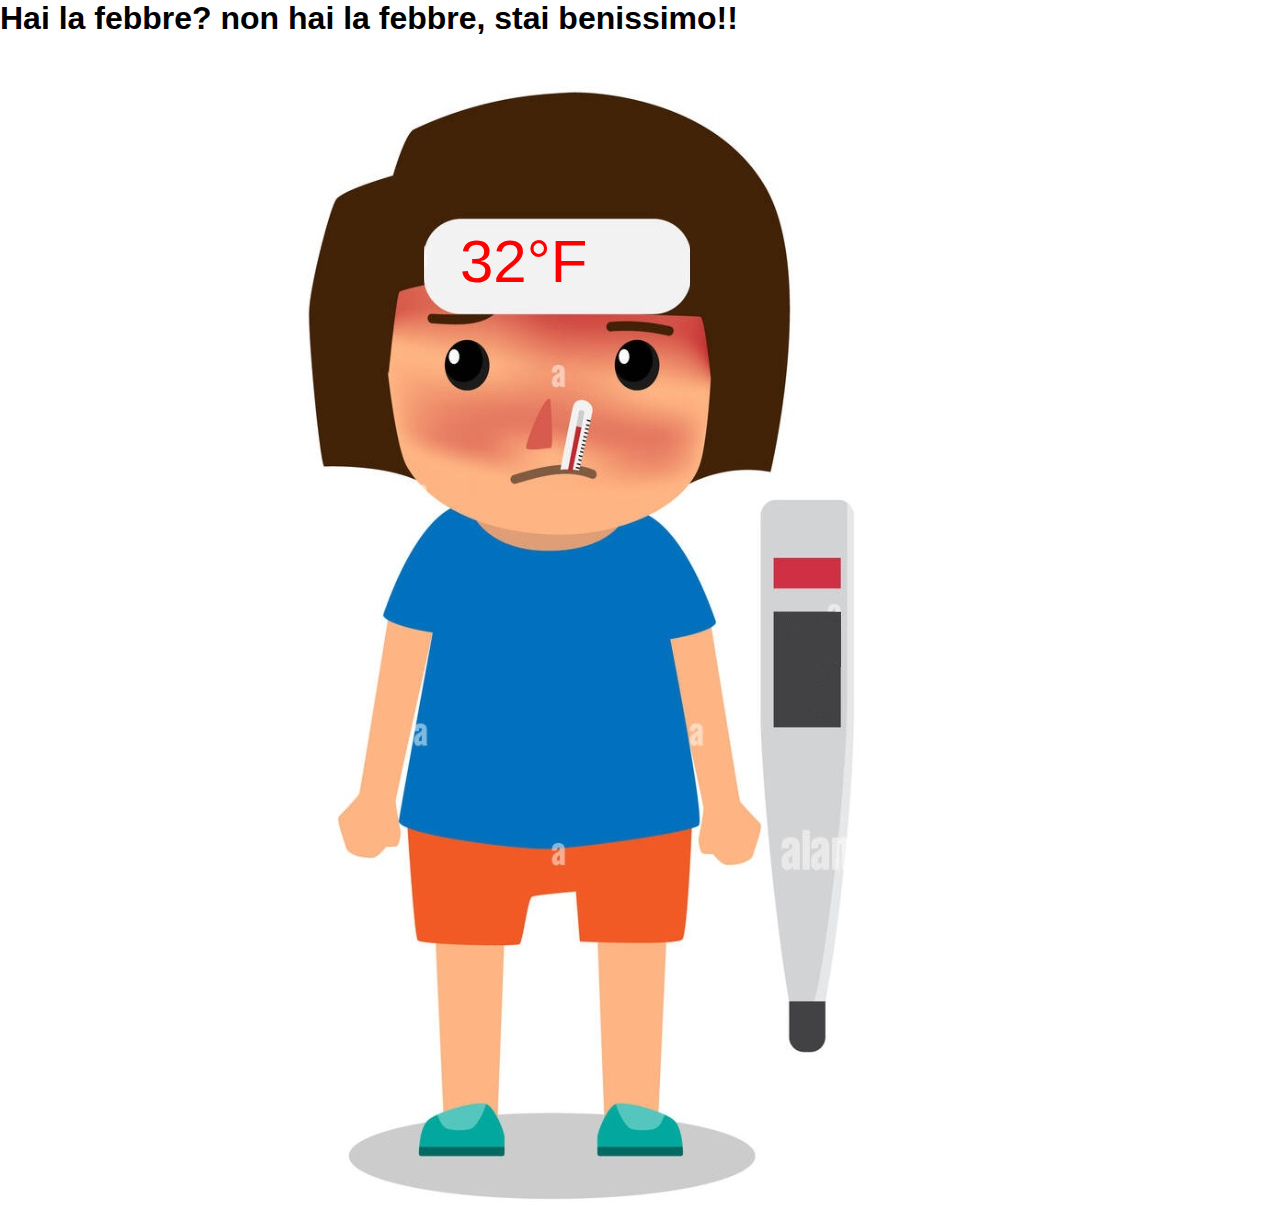
==== snack-temperatura/index.html @ 2a2774c0 "celsius to fahrenheit" ====
<!DOCTYPE html>
<html lang="it-IT">
<head>
    <meta charset="UTF-8">
    <meta name="viewport" content="width=device-width, initial-scale=1.0">
    <title>Temperatura</title>

    <!-- foglio stile css -->
    <link rel="stylesheet" href="../snack-temperatura/css/style.css">
</head>
<body>

    <h1>Hai la febbre? <span id="temperature-celsius"></span></h1>
    <div class="img">
        <img src="../snack-temperatura/img/image.jpg" alt="">
    </div>
    <div class="text">
        <span id="temperature-fahrenheit"></span>
    </div>
    
    <!-- foglio script js -->
    <script type="text/javascript" src="../snack-temperatura/js/script.js"></script>
</body>
</html>
---- snack-temperatura/css/style.css ----
*{
    padding: 0;
    margin: 0;
    box-sizing: border-box;
}

body {
    font-family: sans-serif;
}

.img{
    position: absolute;
}

.text{
    position: relative;
    margin-top: 190px;
    margin-left: 460px;
    font-size: 60px;
    color: red;
}
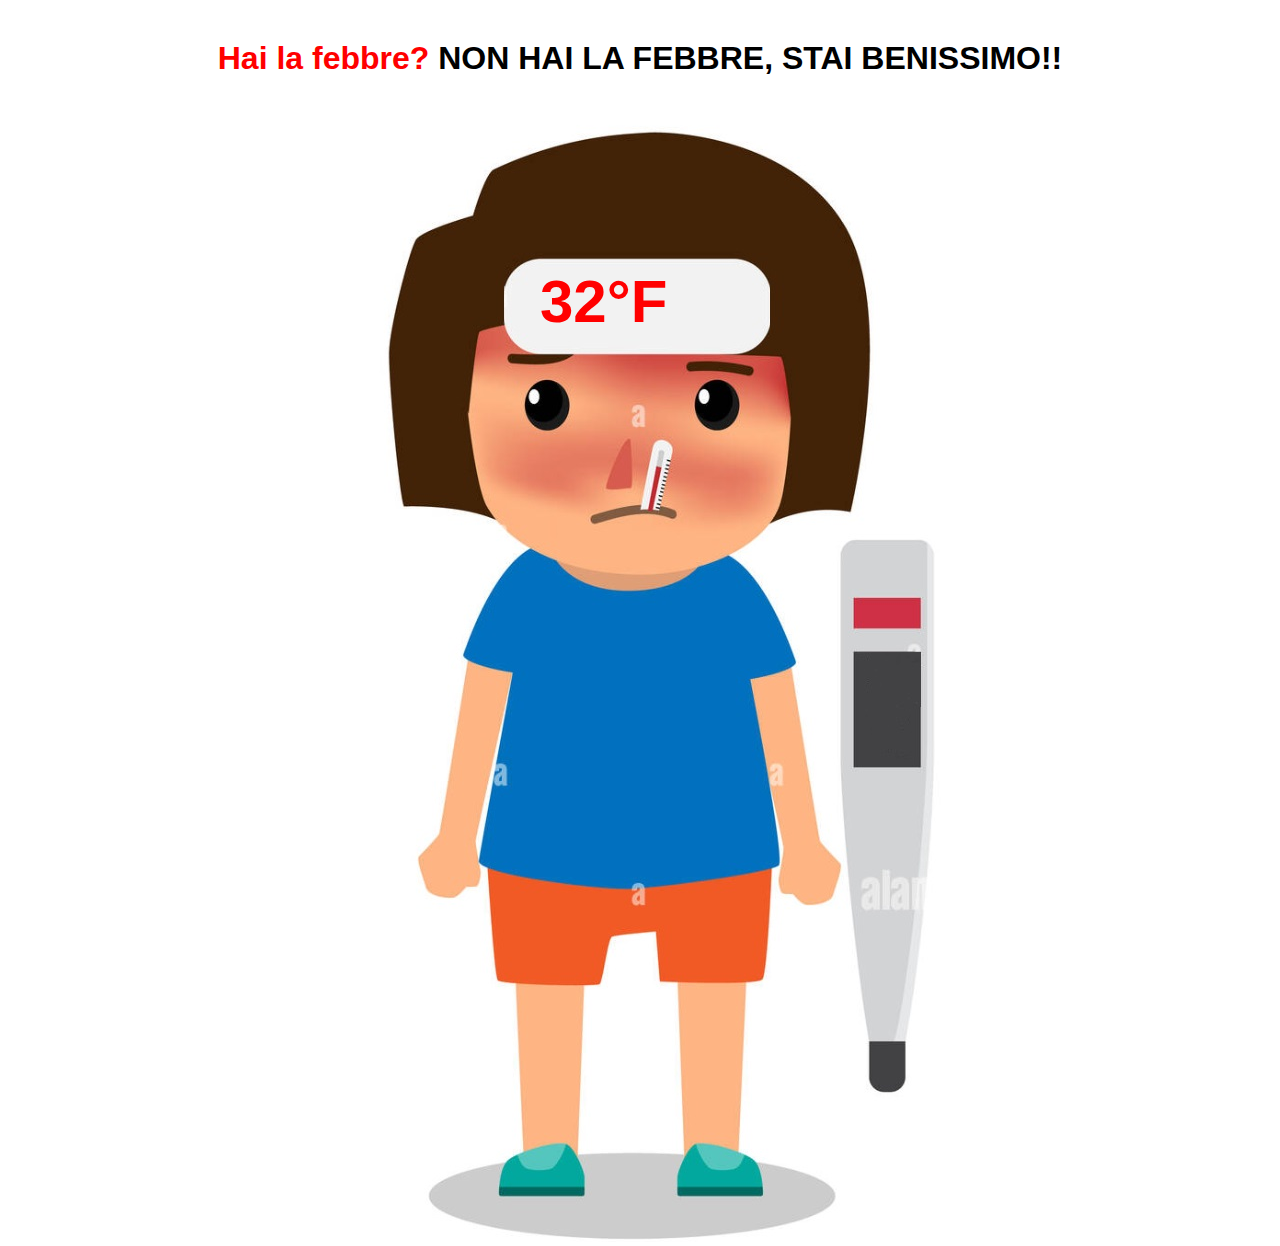
==== commit f60c0b77: "end celsius to fahrenheit" ====
--- a/snack-temperatura/index.html
+++ b/snack-temperatura/index.html
@@ -10,12 +10,14 @@
 </head>
 <body>
 
-    <h1>Hai la febbre? <span id="temperature-celsius"></span></h1>
-    <div class="img">
-        <img src="../snack-temperatura/img/image.jpg" alt="">
-    </div>
-    <div class="text">
-        <span id="temperature-fahrenheit"></span>
+    <div class="container">
+        <h1>Hai la febbre? <span id="temperature-celsius"></span></h1>
+        <div class="img">
+            <img src="../snack-temperatura/img/image.jpg" alt="">
+        </div>
+        <div class="text">
+            <span id="temperature-fahrenheit"></span>
+        </div>
     </div>
     
     <!-- foglio script js -->
--- a/snack-temperatura/css/style.css
+++ b/snack-temperatura/css/style.css
@@ -6,6 +6,26 @@
 
 body {
     font-family: sans-serif;
+}
+
+.container{
+    padding: 40px;
+    width: 1200px;
+    margin: 0 auto;
+}
+
+h1{
+    text-align: center;
+    color: red;
+}    
+
+h1 span{
+    color: black;
+    text-transform: uppercase;
+}
+
+#temperature-fahrenheit{
+    font-weight: bold; 
 }
 
 .img{
